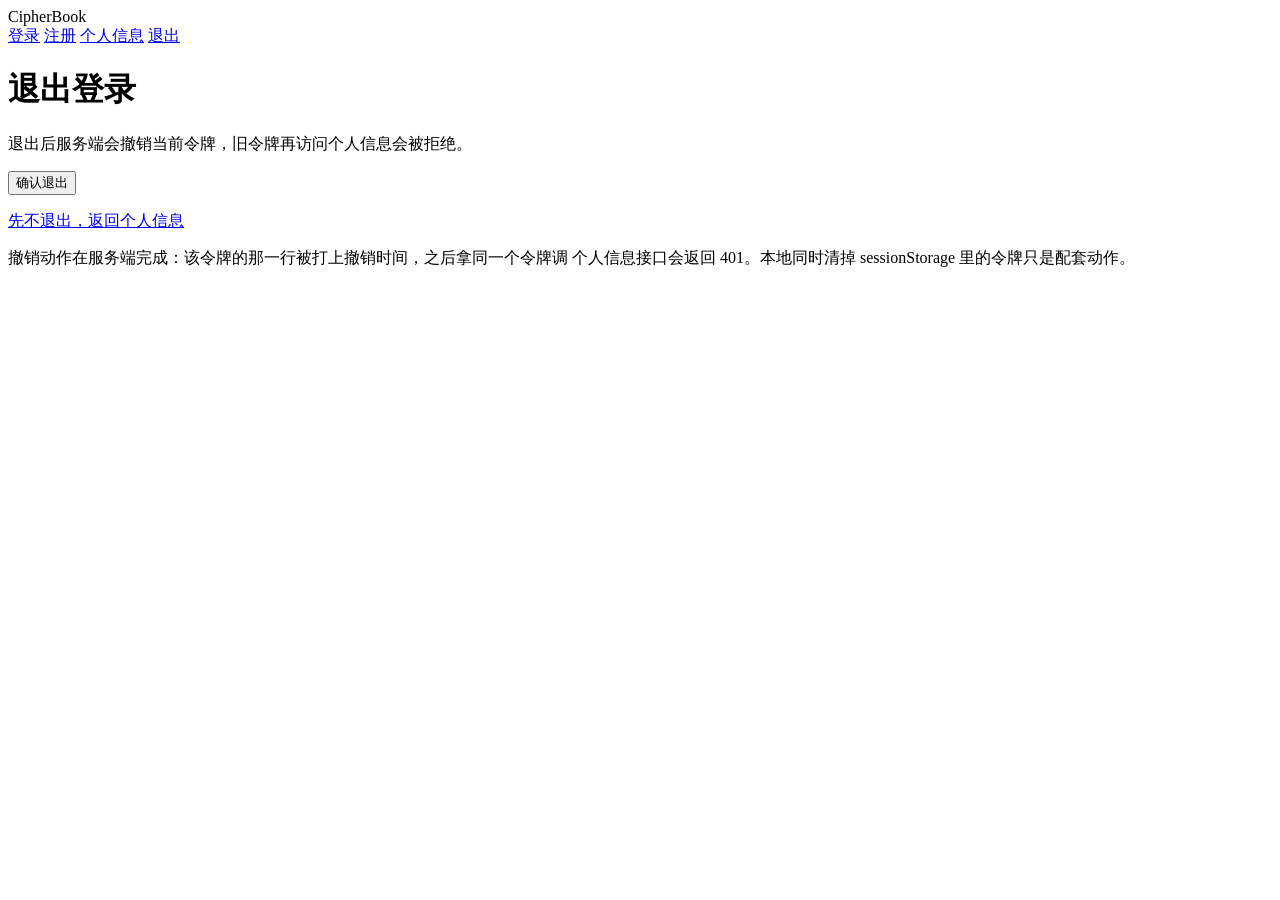
==== web/logout.html @ e6bd5671 "feat(web): 退出页，撤销在服务端完成" ====
<!DOCTYPE html>
<html lang="zh-CN">
<head>
<meta charset="utf-8">
<meta name="viewport" content="width=device-width, initial-scale=1">
<meta name="referrer" content="no-referrer">
<title>退出 · CipherBook</title>
<link rel="stylesheet" href="/assets/style.css">
</head>
<body>

<header class="topbar">
  <span class="brand">CipherBook</span>
  <nav>
    <a href="/login.html">登录</a>
    <a href="/register.html">注册</a>
    <a href="/profile.html">个人信息</a>
    <a href="/logout.html" class="on">退出</a>
  </nav>
</header>

<main>
  <div class="card">
    <h1>退出登录</h1>
    <p class="sub">退出后服务端会撤销当前令牌，旧令牌再访问个人信息会被拒绝。</p>

    <div id="confirmBox">
      <button type="button" id="logoutBtn">确认退出</button>
      <p class="foot"><a href="/profile.html">先不退出，返回个人信息</a></p>
    </div>

    <p id="msg" class="msg" role="alert" aria-live="polite"></p>
    <p id="meta" class="meta"></p>

    <div id="doneBox" hidden>
      <p class="foot"><a href="/login.html">重新登录</a></p>
    </div>
  </div>

  <p class="note">
    撤销动作在服务端完成：该令牌的那一行被打上撤销时间，之后拿同一个令牌调
    个人信息接口会返回 401。本地同时清掉 sessionStorage 里的令牌只是配套动作。
  </p>
</main>

<script src="/assets/api.js"></script>
<script>
(function () {
  "use strict";
  var CB = window.CipherBook;
  var btn = document.getElementById("logoutBtn");
  var confirmBox = document.getElementById("confirmBox");
  var doneBox = document.getElementById("doneBox");
  var msg = document.getElementById("msg");
  var meta = document.getElementById("meta");

  function finish(text) {
    CB.clearToken();
    confirmBox.hidden = true;
    doneBox.hidden = false;
    CB.showOk(msg, meta, text);
  }

  btn.addEventListener("click", function () {
    CB.clearMsg(msg, meta);

    CB.withBusy(btn, function () {
      return CB.request("/api/auth/logout", { method: "POST" });
    }).then(function (res) {
      if (res.status === 204) {
        finish("已退出，当前令牌已在服务端撤销。");
        return;
      }
      if (res.status === 401) {
        /* 本来就没有有效登录状态（没令牌、或早已过期/撤销过）。
           退出接口是幂等的，这里照样把本地清干净。 */
        finish("当前没有有效的登录状态，本地令牌已清除。");
        return;
      }
      /* 服务端没确认撤销，就不能假装已退出：保留令牌，如实报错。 */
      CB.showError(msg, meta, res);
    }).catch(function (err) {
      CB.showError(msg, meta, { status: 0, data: null }, err.message);
    });
  });
})();
</script>
</body>
</html>
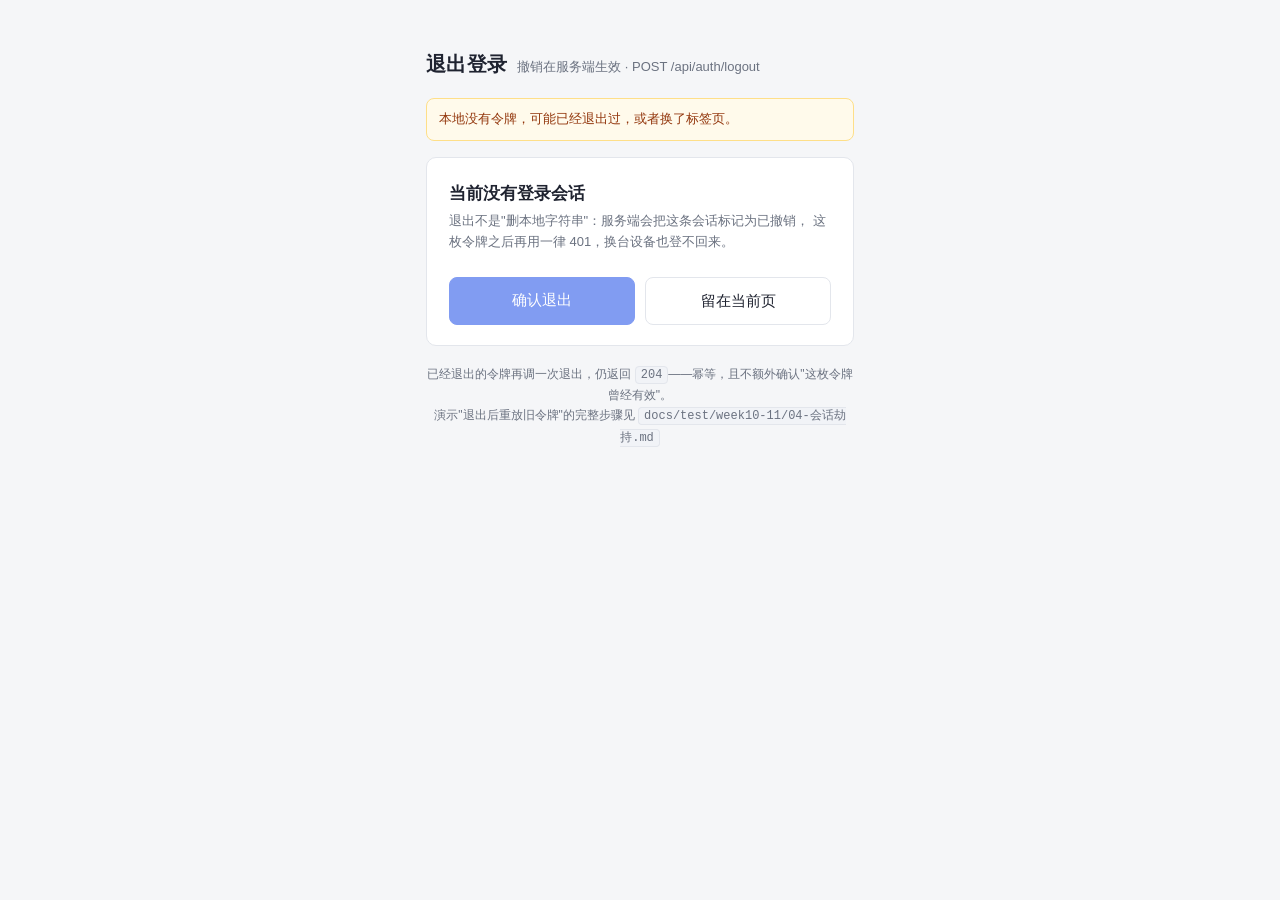
==== commit 3221bc94: "feat(week10-11): 用户模块可演示原型、五类安全测试、接口文档与 II 阶段交接 用户模块补齐 - 新增 src/user/auth.py：require_auth() 为唯一鉴权入口，" ====
--- a/web/logout.html
+++ b/web/logout.html
@@ -3,87 +3,40 @@
 <head>
 <meta charset="utf-8">
 <meta name="viewport" content="width=device-width, initial-scale=1">
-<meta name="referrer" content="no-referrer">
-<title>退出 · CipherBook</title>
-<link rel="stylesheet" href="/assets/style.css">
+<meta http-equiv="Content-Security-Policy" content="default-src 'none'; script-src 'self'; style-src 'self'; img-src 'self' data:; connect-src http://127.0.0.1:8000 http://localhost:8000; form-action 'none'; base-uri 'none'">
+<title>退出登录 · 在线书店</title>
+<link rel="stylesheet" href="css/app.css">
 </head>
 <body>
-
-<header class="topbar">
-  <span class="brand">CipherBook</span>
-  <nav>
-    <a href="/login.html">登录</a>
-    <a href="/register.html">注册</a>
-    <a href="/profile.html">个人信息</a>
-    <a href="/logout.html" class="on">退出</a>
-  </nav>
-</header>
-
-<main>
-  <div class="card">
+<main class="wrap">
+  <div class="brand">
     <h1>退出登录</h1>
-    <p class="sub">退出后服务端会撤销当前令牌，旧令牌再访问个人信息会被拒绝。</p>
-
-    <div id="confirmBox">
-      <button type="button" id="logoutBtn">确认退出</button>
-      <p class="foot"><a href="/profile.html">先不退出，返回个人信息</a></p>
-    </div>
-
-    <p id="msg" class="msg" role="alert" aria-live="polite"></p>
-    <p id="meta" class="meta"></p>
-
-    <div id="doneBox" hidden>
-      <p class="foot"><a href="/login.html">重新登录</a></p>
-    </div>
+    <span>撤销在服务端生效 · POST /api/auth/logout</span>
   </div>
 
-  <p class="note">
-    撤销动作在服务端完成：该令牌的那一行被打上撤销时间，之后拿同一个令牌调
-    个人信息接口会返回 401。本地同时清掉 sessionStorage 里的令牌只是配套动作。
+  <div id="banner" class="banner" role="alert"></div>
+
+  <section class="card">
+    <h2 id="who">正在确认当前会话…</h2>
+    <p class="hint">
+      退出不是"删本地字符串"：服务端会把这条会话标记为已撤销，
+      这枚令牌之后再用一律 401，换台设备也登不回来。
+    </p>
+    <dl class="kv" id="session"></dl>
+    <div class="actions">
+      <button id="confirm" type="button">确认退出</button>
+      <a class="btn ghost" href="profile.html">留在当前页</a>
+    </div>
+  </section>
+
+  <p class="foot">
+    已经退出的令牌再调一次退出，仍返回 <code>204</code>——幂等，且不额外确认"这枚令牌曾经有效"。<br>
+    演示"退出后重放旧令牌"的完整步骤见 <code>docs/test/week10-11/04-会话劫持.md</code>
   </p>
 </main>
 
-<script src="/assets/api.js"></script>
-<script>
-(function () {
-  "use strict";
-  var CB = window.CipherBook;
-  var btn = document.getElementById("logoutBtn");
-  var confirmBox = document.getElementById("confirmBox");
-  var doneBox = document.getElementById("doneBox");
-  var msg = document.getElementById("msg");
-  var meta = document.getElementById("meta");
-
-  function finish(text) {
-    CB.clearToken();
-    confirmBox.hidden = true;
-    doneBox.hidden = false;
-    CB.showOk(msg, meta, text);
-  }
-
-  btn.addEventListener("click", function () {
-    CB.clearMsg(msg, meta);
-
-    CB.withBusy(btn, function () {
-      return CB.request("/api/auth/logout", { method: "POST" });
-    }).then(function (res) {
-      if (res.status === 204) {
-        finish("已退出，当前令牌已在服务端撤销。");
-        return;
-      }
-      if (res.status === 401) {
-        /* 本来就没有有效登录状态（没令牌、或早已过期/撤销过）。
-           退出接口是幂等的，这里照样把本地清干净。 */
-        finish("当前没有有效的登录状态，本地令牌已清除。");
-        return;
-      }
-      /* 服务端没确认撤销，就不能假装已退出：保留令牌，如实报错。 */
-      CB.showError(msg, meta, res);
-    }).catch(function (err) {
-      CB.showError(msg, meta, { status: 0, data: null }, err.message);
-    });
-  });
-})();
-</script>
+<script src="js/api.js"></script>
+<script src="js/render.js"></script>
+<script src="js/logout.js"></script>
 </body>
 </html>
--- a/web/css/app.css
+++ b/web/css/app.css
@@ -0,0 +1,229 @@
+/* 用户模块前端样式：单文件，无框架、无 CDN。
+   刻意不用内联样式，页面里也没有内联脚本——两者都被 CSP 的
+   `style-src 'self'` / `script-src 'self'` 挡住，现场演示时 DevTools 里能直接看到。 */
+
+:root {
+  --bg: #f5f6f8;
+  --panel: #ffffff;
+  --ink: #1f2330;
+  --muted: #6b7280;
+  --line: #e3e6ec;
+  --brand: #2f5bea;
+  --brand-dark: #2347bd;
+  --danger: #b42318;
+  --danger-bg: #fef3f2;
+  --ok: #067647;
+  --ok-bg: #ecfdf3;
+  --warn-bg: #fffaeb;
+  --warn-ink: #93370d;
+  --radius: 10px;
+}
+
+* { box-sizing: border-box; }
+
+html, body {
+  margin: 0;
+  padding: 0;
+  background: var(--bg);
+  color: var(--ink);
+  font-family: -apple-system, BlinkMacSystemFont, "Segoe UI", "Microsoft YaHei",
+    "PingFang SC", "Hiragino Sans GB", sans-serif;
+  font-size: 15px;
+  line-height: 1.6;
+}
+
+.wrap {
+  max-width: 460px;
+  margin: 48px auto 64px;
+  padding: 0 16px;
+}
+
+.wrap.wide { max-width: 720px; }
+
+.brand {
+  display: flex;
+  align-items: baseline;
+  gap: 10px;
+  margin-bottom: 18px;
+}
+
+.brand h1 {
+  font-size: 20px;
+  margin: 0;
+  letter-spacing: 0.3px;
+}
+
+.brand span {
+  color: var(--muted);
+  font-size: 13px;
+}
+
+.card {
+  background: var(--panel);
+  border: 1px solid var(--line);
+  border-radius: var(--radius);
+  padding: 22px 22px 20px;
+}
+
+.card + .card { margin-top: 14px; }
+
+.card h2 {
+  font-size: 17px;
+  margin: 0 0 4px;
+}
+
+.card p.hint {
+  margin: 0 0 18px;
+  color: var(--muted);
+  font-size: 13px;
+}
+
+.field { margin-bottom: 14px; }
+
+.field label {
+  display: block;
+  font-size: 13px;
+  color: var(--muted);
+  margin-bottom: 6px;
+}
+
+.field label .opt {
+  color: #9aa1ae;
+  font-weight: normal;
+}
+
+.field input {
+  width: 100%;
+  padding: 10px 12px;
+  font-size: 15px;
+  color: var(--ink);
+  background: #fff;
+  border: 1px solid var(--line);
+  border-radius: 8px;
+  outline: none;
+}
+
+.field input:focus {
+  border-color: var(--brand);
+  box-shadow: 0 0 0 3px rgba(47, 91, 234, 0.12);
+}
+
+.field .note {
+  margin-top: 5px;
+  font-size: 12px;
+  color: #9aa1ae;
+}
+
+button, .btn {
+  display: inline-block;
+  width: 100%;
+  padding: 11px 14px;
+  font-size: 15px;
+  font-family: inherit;
+  color: #fff;
+  background: var(--brand);
+  border: 1px solid var(--brand);
+  border-radius: 8px;
+  cursor: pointer;
+  text-align: center;
+  text-decoration: none;
+}
+
+button:hover, .btn:hover { background: var(--brand-dark); border-color: var(--brand-dark); }
+button:disabled { opacity: 0.6; cursor: default; }
+
+.btn.ghost {
+  color: var(--ink);
+  background: #fff;
+  border-color: var(--line);
+}
+.btn.ghost:hover { background: #f3f4f7; }
+
+.actions { display: flex; gap: 10px; margin-top: 6px; }
+.actions > * { flex: 1; }
+
+.alt {
+  margin-top: 16px;
+  text-align: center;
+  font-size: 13px;
+  color: var(--muted);
+}
+.alt a { color: var(--brand); text-decoration: none; }
+.alt a:hover { text-decoration: underline; }
+
+.banner {
+  display: none;
+  margin-bottom: 16px;
+  padding: 10px 12px;
+  font-size: 13px;
+  border-radius: 8px;
+  border: 1px solid transparent;
+  white-space: pre-wrap;
+  word-break: break-word;
+}
+.banner.show { display: block; }
+.banner.error { color: var(--danger); background: var(--danger-bg); border-color: #fecdca; }
+.banner.ok { color: var(--ok); background: var(--ok-bg); border-color: #abefc6; }
+.banner.warn { color: var(--warn-ink); background: var(--warn-bg); border-color: #fedf89; }
+
+/* 个人信息：键值表 */
+.kv {
+  margin: 0;
+  display: grid;
+  grid-template-columns: 116px 1fr;
+  row-gap: 0;
+}
+
+.kv dt {
+  margin: 0;
+  padding: 9px 0;
+  color: var(--muted);
+  font-size: 13px;
+  border-top: 1px solid var(--line);
+}
+
+.kv dd {
+  margin: 0;
+  padding: 9px 0;
+  border-top: 1px solid var(--line);
+  word-break: break-all;
+  font-variant-numeric: tabular-nums;
+}
+
+.kv dt:first-of-type, .kv dd:first-of-type { border-top: none; }
+
+.tag {
+  display: inline-block;
+  padding: 1px 8px;
+  font-size: 12px;
+  border-radius: 999px;
+  background: var(--ok-bg);
+  color: var(--ok);
+  border: 1px solid #abefc6;
+}
+
+.foot {
+  margin-top: 18px;
+  color: var(--muted);
+  font-size: 12px;
+  text-align: center;
+  line-height: 1.7;
+}
+
+code {
+  font-family: "JetBrains Mono", Consolas, "Courier New", monospace;
+  font-size: 12px;
+  background: #f1f3f7;
+  border: 1px solid var(--line);
+  border-radius: 4px;
+  padding: 1px 5px;
+}
+
+.muted { color: var(--muted); }
+
+.trace {
+  display: block;
+  margin-top: 6px;
+  font-size: 11px;
+  color: #9aa1ae;
+}
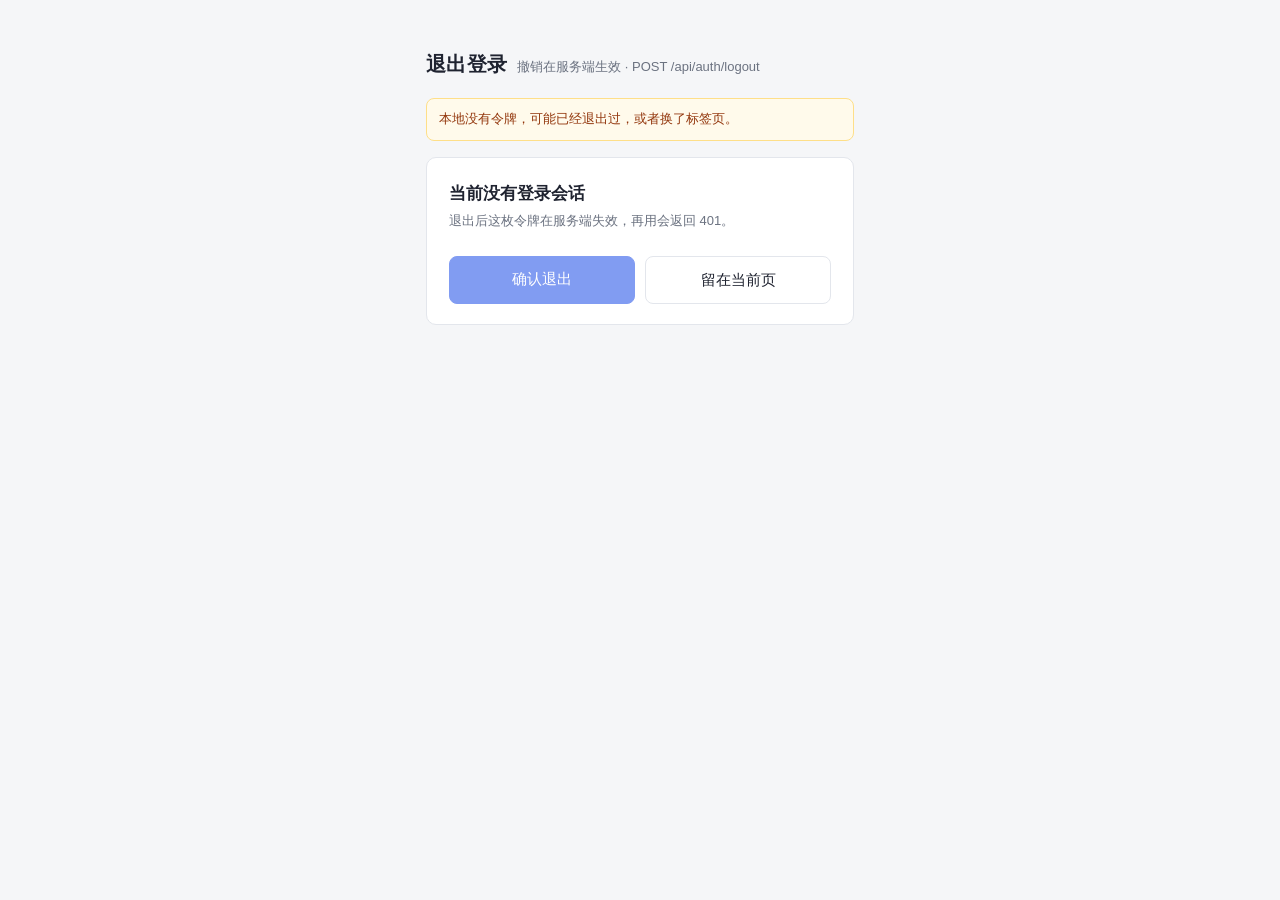
==== commit 08a8ad10: "refactor(web): 去掉页面上的解说文字与多余跳转页，时间按本地时区显示 - 删 `web/index.html`：任务书只要四个页面，`serve.py` 的默认页本来就是   `logi" ====
--- a/web/logout.html
+++ b/web/logout.html
@@ -18,10 +18,7 @@
 
   <section class="card">
     <h2 id="who">正在确认当前会话…</h2>
-    <p class="hint">
-      退出不是"删本地字符串"：服务端会把这条会话标记为已撤销，
-      这枚令牌之后再用一律 401，换台设备也登不回来。
-    </p>
+    <p class="hint">退出后这枚令牌在服务端失效，再用会返回 401。</p>
     <dl class="kv" id="session"></dl>
     <div class="actions">
       <button id="confirm" type="button">确认退出</button>
@@ -29,10 +26,6 @@
     </div>
   </section>
 
-  <p class="foot">
-    已经退出的令牌再调一次退出，仍返回 <code>204</code>——幂等，且不额外确认"这枚令牌曾经有效"。<br>
-    演示"退出后重放旧令牌"的完整步骤见 <code>docs/test/week10-11/04-会话劫持.md</code>
-  </p>
 </main>
 
 <script src="js/api.js"></script>
--- a/web/css/app.css
+++ b/web/css/app.css
@@ -108,11 +108,6 @@
   box-shadow: 0 0 0 3px rgba(47, 91, 234, 0.12);
 }
 
-.field .note {
-  margin-top: 5px;
-  font-size: 12px;
-  color: #9aa1ae;
-}
 
 button, .btn {
   display: inline-block;
@@ -202,13 +197,6 @@
   border: 1px solid #abefc6;
 }
 
-.foot {
-  margin-top: 18px;
-  color: var(--muted);
-  font-size: 12px;
-  text-align: center;
-  line-height: 1.7;
-}
 
 code {
   font-family: "JetBrains Mono", Consolas, "Courier New", monospace;
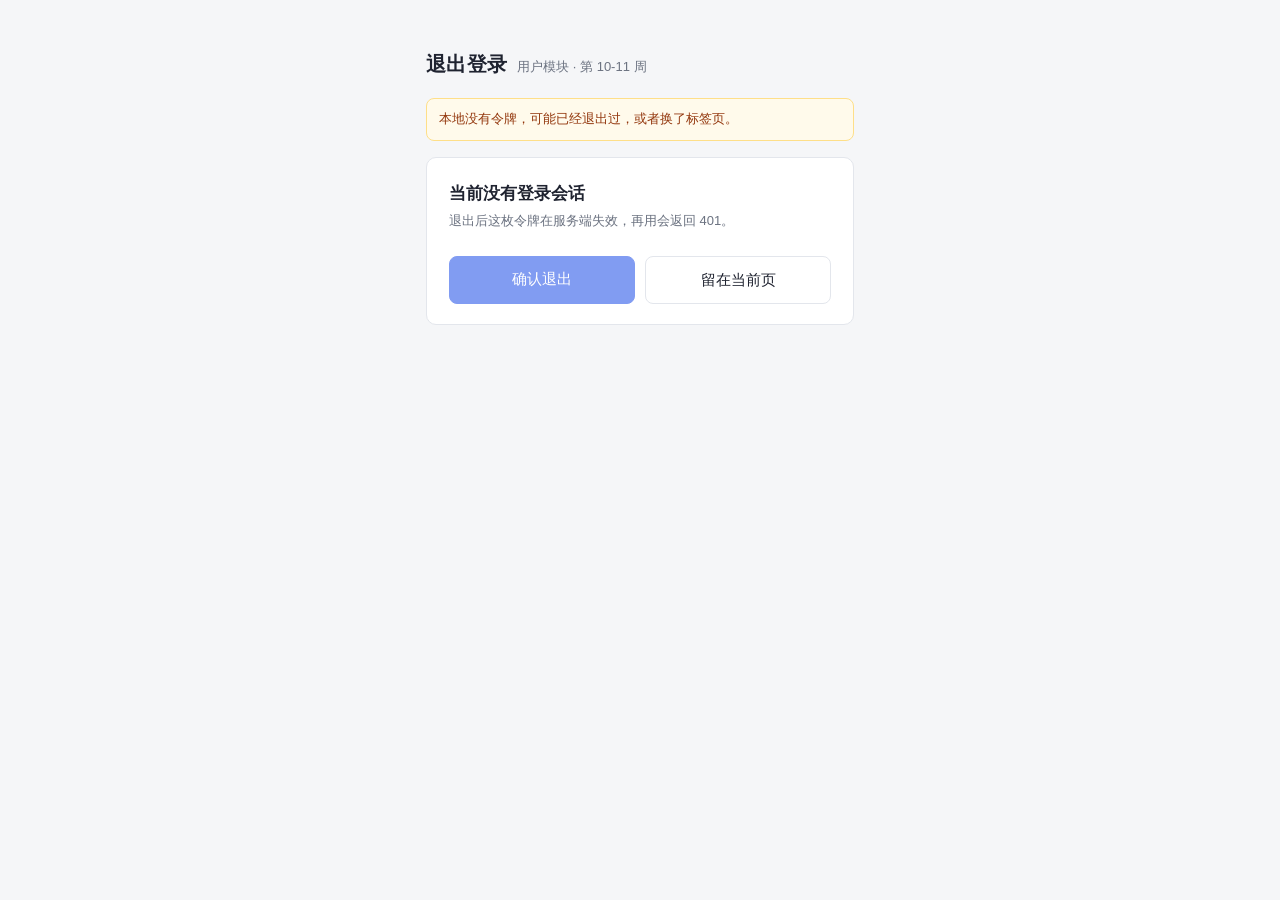
==== commit d67cac0a: "refactor(web): 个人信息页与退出页的副标题不再写接口路径 上一轮把四页页脚的「后端 127.0.0.1:8000 · 接口文档 docs/api/openapi.yaml」删了， 理由是" ====
--- a/web/logout.html
+++ b/web/logout.html
@@ -11,7 +11,7 @@
 <main class="wrap">
   <div class="brand">
     <h1>退出登录</h1>
-    <span>撤销在服务端生效 · POST /api/auth/logout</span>
+    <span>用户模块 · 第 10-11 周</span>
   </div>
 
   <div id="banner" class="banner" role="alert"></div>
